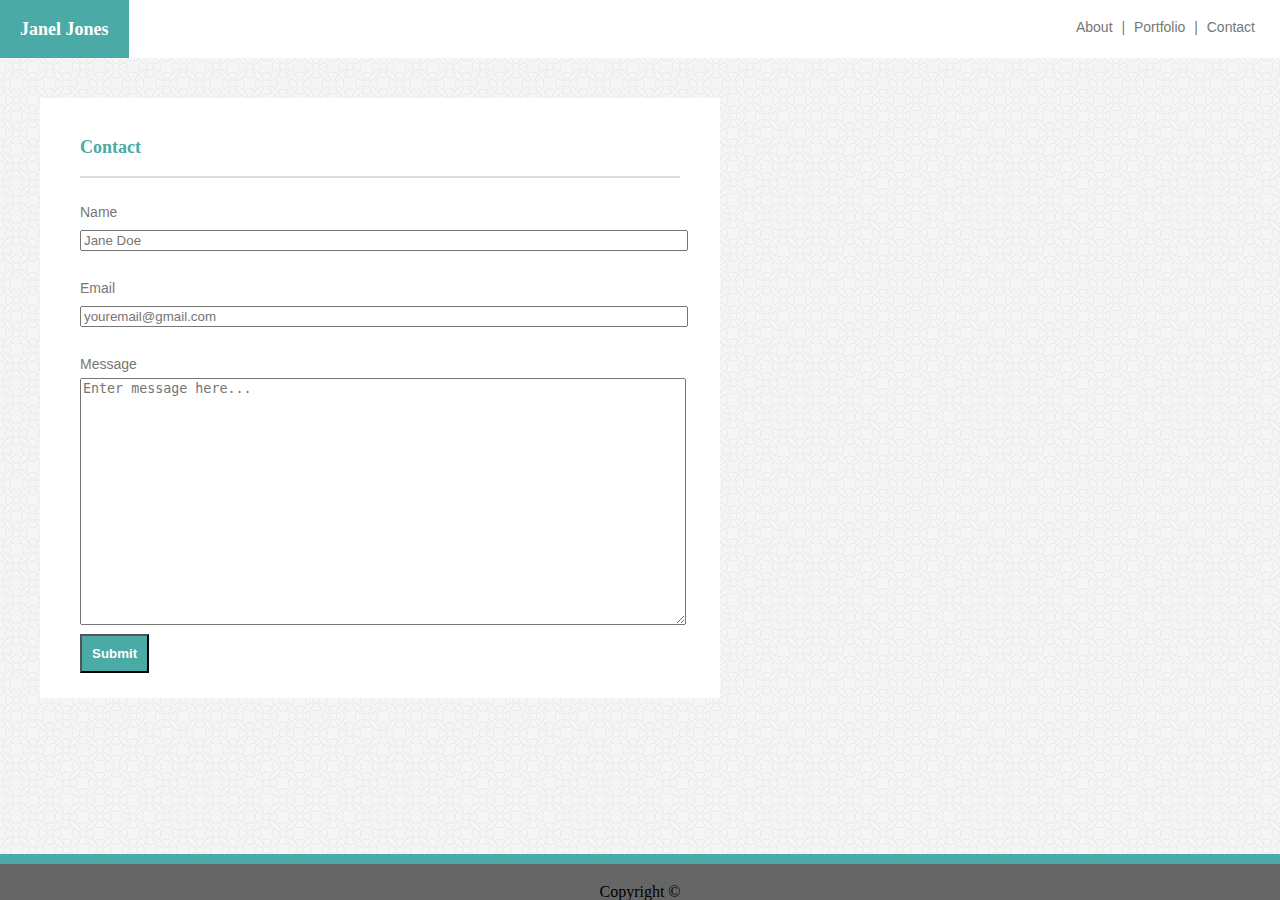
==== contact.html @ ef4de4c8 "final draft" ====
<!DOCTYPE html>
<html lang="en">
<head>
    <meta charset="UTF-8">
    <meta name="viewport" content="width=device-width, initial-scale=1.0">
    <meta http-equiv="X-UA-Compatible" content="ie=edge">
    <link rel="stylesheet" type="text/css" href="assets/css/reset.css">
    <link rel="stylesheet" type="text/css" href="assets/css/style.css">
    <title>Contact</title>
</head>
<body background="assets/images/circles-light.png">
    <header>
        <div class="container">
            <div class="myName">
                <div>Janel Jones</div>
            </div>
            <div class="links">
                <a href="index.html" style="text-decoration:none;">About</a> |
                <a href="portfolio.html" style="text-decoration:none;">Portfolio</a> |
                <a href="contact.html" style="text-decoration:none;">Contact</a>
            </div>

        </div>


    </header>

    <div class="content">


        <div class="mainContent">
            <div class="about">
                <header>Contact</header>

            </div>
            <div class="contactSection">
                <form action="#">
                   <p> Name <br>
                       <input type="text" name="Name" placeholder="Jane Doe"></p>
                   <p> Email <br>
                    <input type="text" name="Email" placeholder="youremail@gmail.com"></p>
                   <p> Message  <br>
                    <textarea placeholder="Enter message here..." rows="4" cols="50" name="comment" form="usrform"></textarea></p>
                    
                    <input type="submit" value="Submit">
                        
                </form>
            </div>

        </div>

    </div>
    <footer>

        Copyright &copy;
    </footer>

    
</body>
</html>
---- assets/css/style.css ----
.container {
    width: 100%;
    margin: auto;
}
header{
    height: auto;
    background-color: #ffffff;
    font-family: Georgia, 'Times New Roman', Times, serif;
    font-size: 18px;
    margin: auto;
    
}
.myName{
    display: inline-block;
    padding: 20px;
    background-color: #4aaaa5;
    font-weight: bold;
    color: #ffffff;
}
.links{
    float: right;
    color: #777777;
    font-family: Arial, Helvetica, sans-serif;
    padding: 20px;
    font-size: 14px;
}
a{
    color: #777777;
    padding: 5px;
}
.content{
    /* background-color: #dddddd; */
   width: 100%; 
    margin: auto;
}
.mainContent{
    background-color: #ffffff;
    padding: 40px;
    width: 600px;
    height: 520px;
    margin: 40px;
    display:inline-block;
}
footer{
    background-color: #666666;
    text-align: center;
    /* flex-shrink: 0; */
    position: absolute; 
    left: 0;
    bottom: 0;
    width: 100%;
    border-top: 10px solid #4aaaa5;
    padding-top: 20px;

}
.about{
    color: #4aaaa5;
    font-weight: bold;
    border-bottom: 2px solid #dddddd;
    width: 600px;
    padding-bottom: 20px;
}
img{
    padding: 0 15px;
    float: left;
    width: 150px;
    height: 150px;
    z-index: 1;
}
p{
    margin-top: 20px;
    color: #777777;
    font-family: Arial, Helvetica, sans-serif;
    font-size: 14px;
    line-height: 2em;
}
input[type="text"], textarea{

    width: 100%;
}
input[type="submit"]{

    padding: 10px;
    font-weight: bold;
    color: #ffffff;
    background-color: #4aaaa5;
}
.boxes{
    width: 250px;
    overflow: auto;
    position: relative;
    float: left;
    margin: 10px;
}
textarea{
    width: 100%;
    height: 241px;
}
h4{
    z-index: 2;
    text-align: center;
    bottom: 0px;
    position: absolute;
    padding: 10px;
    /* border-bottom: 0; */
    background-color: #4aaaa5;
    color: #ffffff;
    margin: 10px 15px;
    width: 52%;
    /* border-right: 30px solid #4aaaa5;
    border-left: 30px solid #4aaaa5; */
    font-family: Arial, Helvetica, sans-serif;
    font-size: 14px;
    
}
.push {
  height: 105px;
}
@media  screen and (max-width: 980px){

}
@media  screen and (max-width: 768px){
    .mainContent{
        margin: 20px;
    }
}
@media screen and (max-width: 640px){
    header{
       position: static; 
       width: 100%; 
       margin: 0px;
       

    }
    .mainContent{
        padding: 20px;
        width: 80%;
        /* margin: 10px 20px; */
        height: auto;
        margin: 10px 20px -105px;
    }
    .about{
        width: 100%;
    }
    .myName{
        text-align: center;
        width: 93.5%;
    }
    img{
        float: none;
        width: 100%;
		height: 100%;
    
    }
    .links{
        width: 100%;
        margin: auto;
        margin: auto;
        text-align: center;

    }
    .container,.content{
        width: 100%;
    }
    .boxes{
        width: 70%;
        margin-right: 40px;
        overflow: hidden;
        padding: 20px;
       
    }
    footer{
        bottom: 0;
        position: absolute;
    }
    h4{
        width: 100%;
    }
  
    
}
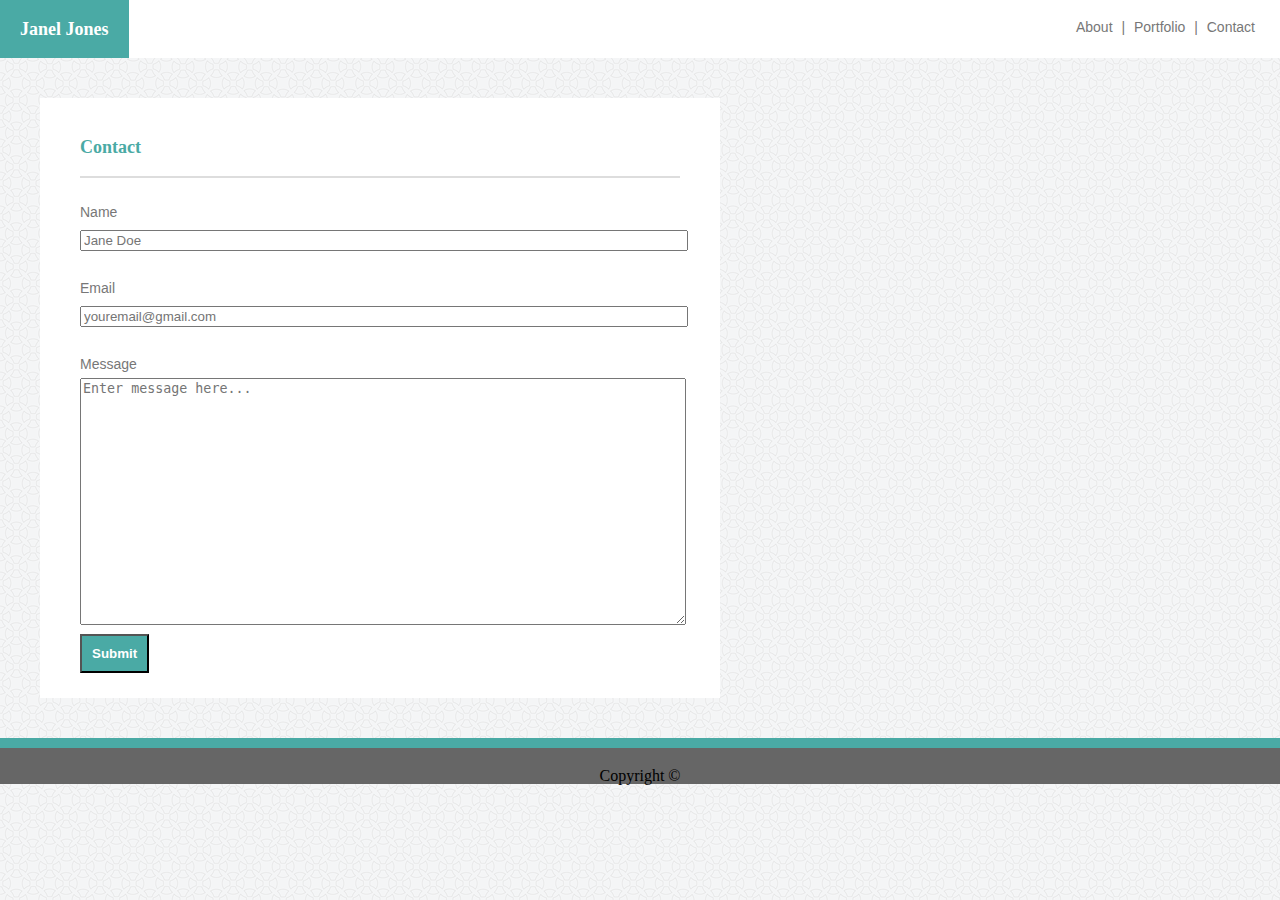
==== commit d54ad0a8: "final version v1" ====
--- a/contact.html
+++ b/contact.html
@@ -46,7 +46,7 @@
                         
                 </form>
             </div>
-
+            
         </div>
 
     </div>
--- a/assets/css/style.css
+++ b/assets/css/style.css
@@ -44,8 +44,8 @@
 footer{
     background-color: #666666;
     text-align: center;
-    /* flex-shrink: 0; */
-    position: absolute; 
+    clear: both;
+    /* position: relative;  */
     left: 0;
     bottom: 0;
     width: 100%;
@@ -113,7 +113,7 @@
     font-size: 14px;
     
 }
-.push {
+.push{
   height: 105px;
 }
 @media  screen and (max-width: 980px){
@@ -122,6 +122,9 @@
 @media  screen and (max-width: 768px){
     .mainContent{
         margin: 20px;
+    }
+    footer{
+        position: absolute;
     }
 }
 @media screen and (max-width: 640px){
@@ -137,7 +140,7 @@
         width: 80%;
         /* margin: 10px 20px; */
         height: auto;
-        margin: 10px 20px -105px;
+        flex: 1 0 auto;
     }
     .about{
         width: 100%;
@@ -169,13 +172,22 @@
         padding: 20px;
        
     }
-    footer{
-        bottom: 0;
-        position: absolute;
+    .footer{
+     flex-shrink: 0;
+     /* padding: 20px; */
+     position: relative;
     }
     h4{
         width: 100%;
     }
+    body{
+        display: flex;
+        flex-direction: column;
+        height: 100vh;
+    }
+    html{
+        height: 100%;
+    }
   
     
 }